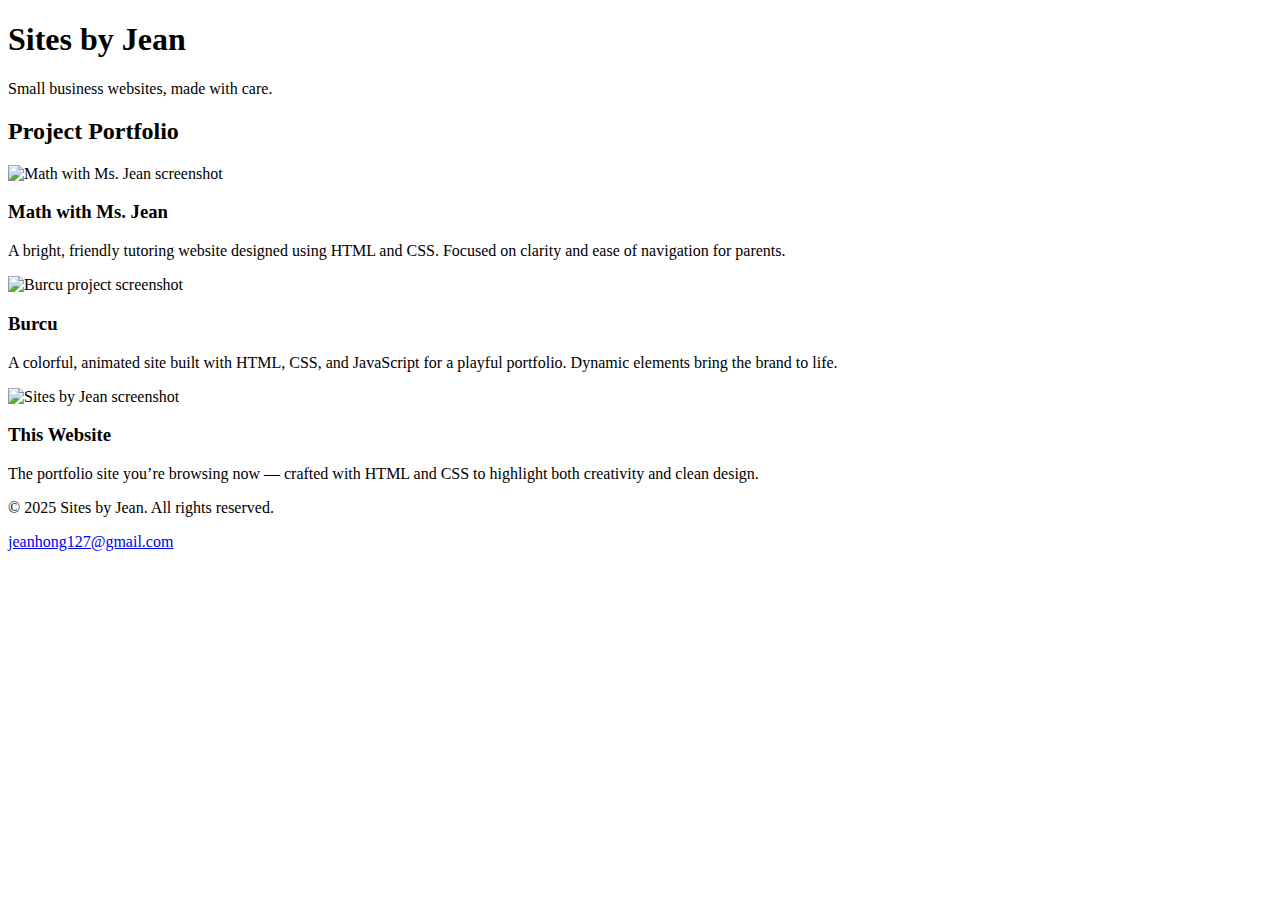
==== projects.html @ 14be282a "Create projects.html" ====
<!DOCTYPE html>
<html lang="en">
<head>
  <meta charset="UTF-8">
  <meta name="viewport" content="width=device-width, initial-scale=1.0">
  <title>Projects | Sites by Jean</title>
  <link rel="stylesheet" href="style.css">
  <link href="https://fonts.googleapis.com/css2?family=Playfair+Display:wght@500&family=Inter:wght@400;600&display=swap" rel="stylesheet">
</head>
<body>
  <header>
    <h1>Sites by Jean</h1>
    <p class="tagline">Small business websites, made with care.</p>
  </header>

  <section class="portfolio">
    <h2>Project Portfolio</h2>
    <div class="projects">

      <div class="project">
        <img src="images/project_math.jpg" alt="Math with Ms. Jean screenshot">
        <h3>Math with Ms. Jean</h3>
        <p>A bright, friendly tutoring website designed using HTML and CSS. Focused on clarity and ease of navigation for parents.</p>
      </div>

      <div class="project">
        <img src="images/project_burcu.jpg" alt="Burcu project screenshot">
        <h3>Burcu</h3>
        <p>A colorful, animated site built with HTML, CSS, and JavaScript for a playful portfolio. Dynamic elements bring the brand to life.</p>
      </div>

      <div class="project">
        <img src="images/project_sitesbyjean.jpg" alt="Sites by Jean screenshot">
        <h3>This Website</h3>
        <p>The portfolio site you’re browsing now — crafted with HTML and CSS to highlight both creativity and clean design.</p>
      </div>

    </div>
  </section>

  <footer>
    <p>&copy; 2025 Sites by Jean. All rights reserved.</p>
    <p><a href="mailto:jeanhong127@gmail.com">jeanhong127@gmail.com</a></p>
  </footer>
</body>
</html>
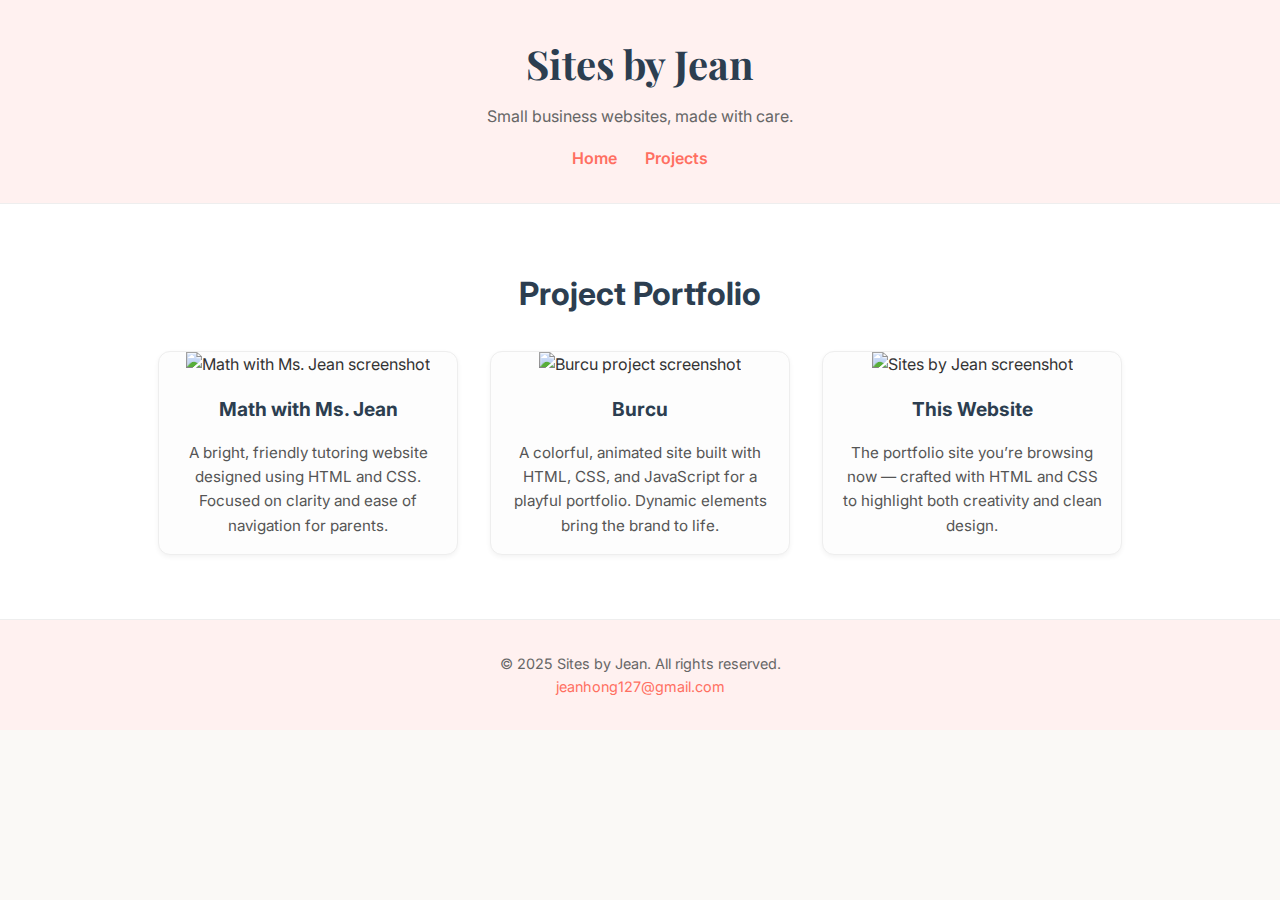
==== commit 6a7ac7e8: "Update projects.html" ====
--- a/projects.html
+++ b/projects.html
@@ -1,40 +1,40 @@
 <!DOCTYPE html>
 <html lang="en">
 <head>
-  <meta charset="UTF-8">
-  <meta name="viewport" content="width=device-width, initial-scale=1.0">
-  <title>Projects | Sites by Jean</title>
-  <link rel="stylesheet" href="style.css">
+  <meta charset="UTF-8" />
+  <meta name="viewport" content="width=device-width, initial-scale=1.0" />
+  <title>Sites by Jean</title>
+  <link rel="stylesheet" href="css/style.css" />
   <link href="https://fonts.googleapis.com/css2?family=Playfair+Display:wght@500&family=Inter:wght@400;600&display=swap" rel="stylesheet">
 </head>
 <body>
   <header>
     <h1>Sites by Jean</h1>
     <p class="tagline">Small business websites, made with care.</p>
+    <nav>
+      <a href="index.html">Home</a>
+      <a href="projects.html">Projects</a>
+    </nav>
   </header>
 
   <section class="portfolio">
     <h2>Project Portfolio</h2>
     <div class="projects">
-
       <div class="project">
-        <img src="images/project_math.jpg" alt="Math with Ms. Jean screenshot">
+        <img src="images/project_math.jpg" alt="Math with Ms. Jean screenshot" />
         <h3>Math with Ms. Jean</h3>
         <p>A bright, friendly tutoring website designed using HTML and CSS. Focused on clarity and ease of navigation for parents.</p>
       </div>
-
       <div class="project">
-        <img src="images/project_burcu.jpg" alt="Burcu project screenshot">
+        <img src="images/project_burcu.jpg" alt="Burcu project screenshot" />
         <h3>Burcu</h3>
         <p>A colorful, animated site built with HTML, CSS, and JavaScript for a playful portfolio. Dynamic elements bring the brand to life.</p>
       </div>
-
       <div class="project">
-        <img src="images/project_sitesbyjean.jpg" alt="Sites by Jean screenshot">
+        <img src="images/project_sitesbyjean.jpg" alt="Sites by Jean screenshot" />
         <h3>This Website</h3>
         <p>The portfolio site you’re browsing now — crafted with HTML and CSS to highlight both creativity and clean design.</p>
       </div>
-
     </div>
   </section>
 
--- a/css/style.css
+++ b/css/style.css
@@ -0,0 +1,199 @@
+/* General Reset */
+* {
+  margin: 0;
+  padding: 0;
+  box-sizing: border-box;
+}
+
+body {
+  font-family: 'Inter', sans-serif;
+  background-color: #FAF9F6;
+  color: #333;
+  line-height: 1.6;
+}
+
+header {
+  background-color: #FFF1F0;
+  padding: 2rem;
+  text-align: center;
+  border-bottom: 1px solid #eee;
+}
+
+header h1 {
+  font-family: 'Playfair Display', serif;
+  font-size: 2.5rem;
+  color: #2C3E50;
+}
+
+.tagline {
+  font-size: 1rem;
+  color: #666;
+  margin-top: 0.5rem;
+}
+
+nav {
+  margin-top: 1rem;
+}
+
+nav a {
+  margin: 0 0.75rem;
+  text-decoration: none;
+  color: #FF6F61;
+  font-weight: 600;
+  transition: color 0.3s;
+}
+
+nav a:hover {
+  color: #e85a4f;
+}
+
+.hero {
+  background-color: #FFFBF5;
+  padding: 4rem 2rem;
+  text-align: center;
+}
+
+.hero h2 {
+  font-size: 2rem;
+  margin-bottom: 1rem;
+  color: #4A4A4A;
+}
+
+.hero p {
+  max-width: 600px;
+  margin: 0 auto 2rem;
+  color: #555;
+}
+
+.cta-button {
+  background-color: #FF6F61;
+  color: white;
+  text-decoration: none;
+  padding: 0.75rem 1.5rem;
+  border-radius: 8px;
+  font-weight: 600;
+  transition: background-color 0.3s;
+}
+
+.cta-button:hover {
+  background-color: #e85a4f;
+}
+
+.portfolio {
+  padding: 4rem 2rem;
+  background-color: #FFFFFF;
+  text-align: center;
+}
+
+.portfolio h2 {
+  font-size: 2rem;
+  margin-bottom: 2rem;
+  color: #2C3E50;
+}
+
+.projects {
+  display: flex;
+  flex-wrap: wrap;
+  justify-content: center;
+  gap: 2rem;
+}
+
+.project {
+  max-width: 300px;
+  background-color: #FDFDFD;
+  border: 1px solid #eee;
+  border-radius: 12px;
+  overflow: hidden;
+  box-shadow: 0 2px 5px rgba(0,0,0,0.05);
+  transition: transform 0.3s ease;
+}
+
+.project:hover {
+  transform: translateY(-5px);
+}
+
+.project img {
+  width: 100%;
+  height: auto;
+}
+
+.project h3 {
+  font-size: 1.2rem;
+  margin: 1rem;
+  color: #2C3E50;
+}
+
+.project p {
+  font-size: 0.95rem;
+  color: #555;
+  padding: 0 1rem 1rem;
+}
+
+footer {
+  background-color: #FFF1F0;
+  padding: 2rem;
+  text-align: center;
+  font-size: 0.9rem;
+  color: #666;
+  border-top: 1px solid #eee;
+}
+
+footer a {
+  color: #FF6F61;
+  text-decoration: none;
+}
+
+footer a:hover {
+  text-decoration: underline;
+}
+
+/* Responsive Design */
+@media (max-width: 768px) {
+  .hero {
+    padding: 3rem 1rem;
+  }
+
+  .hero h2 {
+    font-size: 1.5rem;
+  }
+
+  .portfolio {
+    padding: 3rem 1rem;
+  }
+
+  .projects {
+    flex-direction: column;
+    align-items: center;
+  }
+
+  .project {
+    width: 90%;
+  }
+
+  header h1 {
+    font-size: 2rem;
+  }
+
+  .tagline {
+    font-size: 0.95rem;
+  }
+}
+
+@media (max-width: 480px) {
+  .hero h2 {
+    font-size: 1.25rem;
+  }
+
+  .cta-button {
+    font-size: 0.95rem;
+    padding: 0.5rem 1.2rem;
+  }
+
+  .project h3 {
+    font-size: 1rem;
+  }
+
+  .project p {
+    font-size: 0.9rem;
+  }
+}
